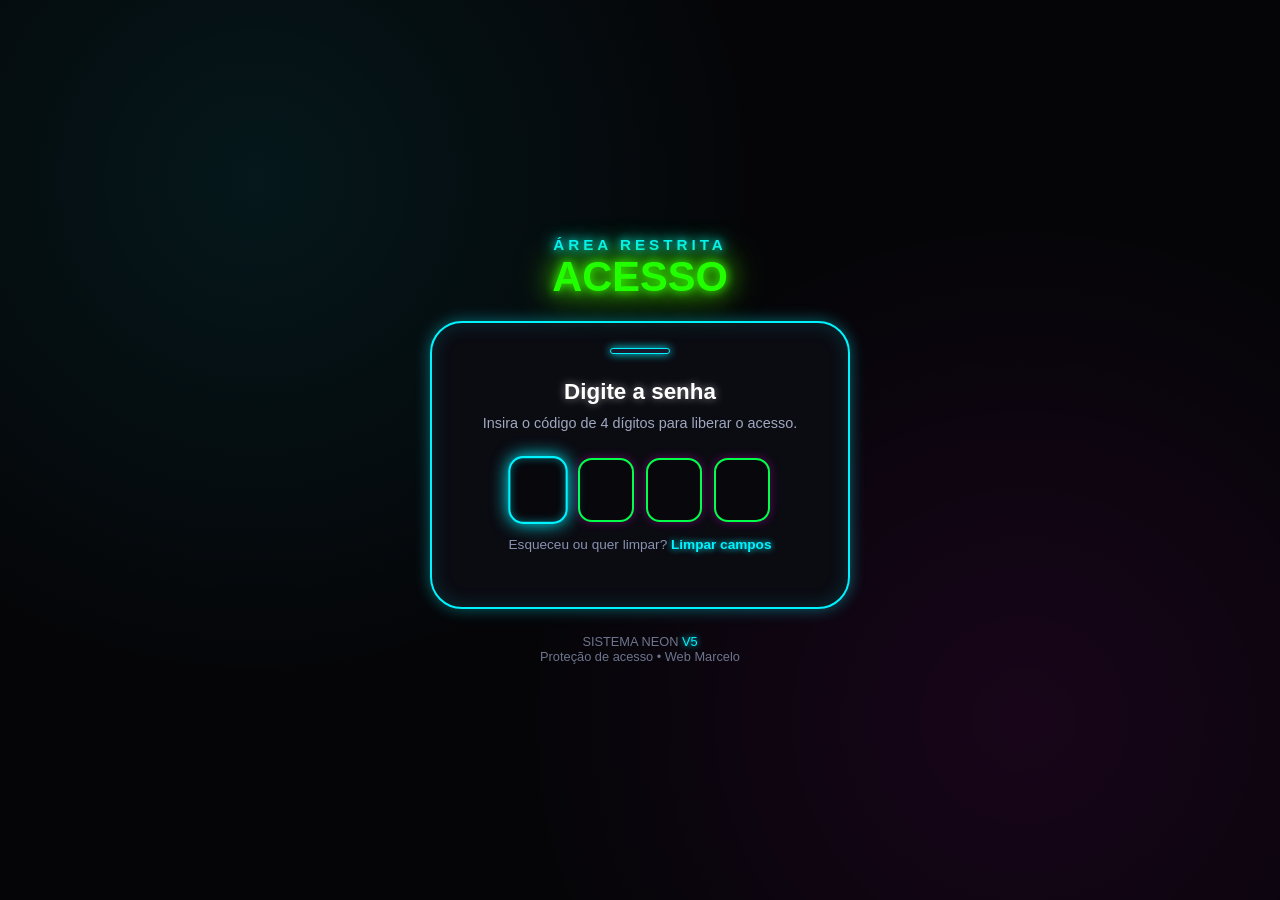
==== index.html @ b5bb70a3 "aaaa" ====
<!DOCTYPE html>
<html lang="pt-BR">
<head>
    <meta charset="UTF-8">
    <meta name="viewport" content="width=device-width, initial-scale=1.0">
    <title>Acesso Restrito - Web Marcelo</title>
    <link rel="stylesheet" href="style.css">
</head>
<body>

    <main class="container">

        <header class="header">
            <h3 class="neon-text-cyan">ÁREA RESTRITA</h3>
            <h1 class="neon-text-pink">ACESSO</h1>
        </header>

        <section class="phone-card" id="phoneCard">

            <div class="speaker"></div>

            <div class="content">

                <div class="verification">
                    <h2>Digite a senha</h2>
                    <p>
                        Insira o código de 4 dígitos para liberar o acesso.
                    </p>
                </div>

                <div class="otp-container">
                    <input type="password" inputmode="numeric" maxlength="1" class="otp-input" autofocus>
                    <input type="password" inputmode="numeric" maxlength="1" class="otp-input">
                    <input type="password" inputmode="numeric" maxlength="1" class="otp-input">
                    <input type="password" inputmode="numeric" maxlength="1" class="otp-input">
                </div>

                <p id="errorMsg" class="error-msg">Senha incorreta! Tente novamente.</p>

                <div class="resend">
                    Esqueceu ou quer limpar?
                    <a href="#" id="clearBtn">Limpar campos</a>
                </div>

                <div class="success" id="successBox">
                    <div class="check">✓</div>
                    <h2>Acesso Liberado!</h2>
                    <p>Senha 0303 confirmada com sucesso.</p>
                    <a href="pesquisas.html" class="neon-btn">Entrar nas Pesquisas →</a>
                </div>

            </div>

        </section>

        <footer>
            <p>SISTEMA NEON <span class="neon-text-cyan">V5</span></p>
            <p>Proteção de acesso • Web Marcelo</p>
        </footer>

    </main>

    <script>
        const inputs = document.querySelectorAll('.otp-input');
        const successBox = document.getElementById('successBox');
        const errorMsg = document.getElementById('errorMsg');
        const phoneCard = document.getElementById('phoneCard');
        const clearBtn = document.getElementById('clearBtn');
        const SENHA_CORRETA = "0303";

        inputs.forEach((input, index) => {
            input.addEventListener('input', (e) => {
                // Permite apenas números
                e.target.value = e.target.value.replace(/[^0-9]/g, '');
                errorMsg.style.display = 'none';

                if (e.target.value && index < inputs.length - 1) {
                    inputs[index + 1].focus();
                }
                verificarSenha();
            });

            input.addEventListener('keydown', (e) => {
                if (e.key === 'Backspace' && !e.target.value && index > 0) {
                    inputs[index - 1].focus();
                }
            });
        });

        function verificarSenha() {
            const codigoDigitado = Array.from(inputs).map(i => i.value).join('');

            if (codigoDigitado.length === 4) {
                if (codigoDigitado === SENHA_CORRETA) {
                    phoneCard.classList.add('unlocked');
                    successBox.classList.add('active');
                    inputs.forEach(i => i.disabled = true);
                } else {
                    errorMsg.style.display = 'block';
                    phoneCard.classList.add('shake');
                    setTimeout(() => {
                        phoneCard.classList.remove('shake');
                        limparCampos();
                    }, 600);
                }
            }
        }

        function limparCampos() {
            inputs.forEach(i => {
                i.value = '';
                i.disabled = false;
            });
            successBox.classList.remove('active');
            phoneCard.classList.remove('unlocked');
            inputs[0].focus();
        }

        clearBtn.addEventListener('click', (e) => {
            e.preventDefault();
            errorMsg.style.display = 'none';
            limparCampos();
        });
    </script>

</body>
</html>
---- style.css ----
* {
    margin: 0;
    padding: 0;
    box-sizing: border-box;
    font-family: 'Segoe UI', Roboto, Helvetica, Arial, sans-serif;
}

body {
    background-color: #050508;
    background-image: 
        radial-gradient(circle at 20% 20%, rgba(0, 243, 255, 0.08) 0%, transparent 40%),
        radial-gradient(circle at 80% 80%, rgba(255, 0, 234, 0.08) 0%, transparent 40%);
    color: #ffffff;
    min-height: 100vh;
    display: flex;
    justify-content: center;
    align-items: center;
    padding: 20px;
}

.container {
    width: 100%;
    max-width: 420px;
    text-align: center;
}

/* Textos Neon */
.header h3 {
    font-size: 0.95rem;
    letter-spacing: 4px;
    color: #00f3ff;
    text-shadow: 0 0 8px #00f3ff, 0 0 18px #00f3ff;
}

.header h1 {
    font-size: 2.6rem;
    margin-bottom: 20px;
    color: #22ff00;
    text-shadow: 0 0 10px #33ff00, 0 0 25px #37ff00, 0 0 40px #73ff01;
}

/* Card Estilo Celular Neon */
.phone-card {
    background: #0b0b12;
    border: 2px solid #00f3ff;
    border-radius: 32px;
    padding: 25px 22px 35px;
    box-shadow: 
        0 0 15px rgba(0, 243, 255, 0.4),
        inset 0 0 20px rgba(0, 243, 255, 0.15);
    transition: all 0.4s ease;
}

.phone-card.unlocked {
    border-color: #39ff14;
    box-shadow: 
        0 0 25px rgba(57, 255, 20, 0.6),
        inset 0 0 25px rgba(57, 255, 20, 0.2);
}

.speaker {
    width: 60px;
    height: 6px;
    background: #1a1a2e;
    border: 1px solid #00f3ff;
    border-radius: 10px;
    margin: 0 auto 25px;
    box-shadow: 0 0 8px #00f3ff;
}

.verification h2 {
    font-size: 1.4rem;
    margin-bottom: 8px;
    color: #fff;
    text-shadow: 0 0 8px rgba(255, 255, 255, 0.5);
}

.verification p {
    font-size: 0.9rem;
    color: #a0a8c0;
    line-height: 1.4;
}

/* Campos de Senha OTP */
.otp-container {
    display: flex;
    justify-content: center;
    gap: 12px;
    margin: 25px 0 15px;
}

.otp-input {
    width: 56px;
    height: 64px;
    background: #07070c;
    border: 2px solid #00ff48;
    border-radius: 14px;
    color: #00f3ff;
    font-size: 1.8rem;
    font-weight: bold;
    text-align: center;
    outline: none;
    box-shadow: 0 0 10px rgba(255, 0, 234, 0.35);
    transition: 0.25s;
}

.otp-input:focus {
    border-color: #00f3ff;
    box-shadow: 0 0 16px #00f3ff, inset 0 0 8px rgba(0, 243, 255, 0.4);
    transform: scale(1.06);
}

.error-msg {
    display: none;
    color: #ff2a55;
    font-size: 0.85rem;
    margin-bottom: 10px;
    text-shadow: 0 0 8px #ff2a55;
}

.resend {
    font-size: 0.85rem;
    color: #8892b0;
    margin-bottom: 20px;
}

.resend a {
    color: #00f3ff;
    text-decoration: none;
    font-weight: bold;
    text-shadow: 0 0 6px #00f3ff;
}

/* Caixa de Sucesso */
.success {
    display: none;
    margin-top: 20px;
    padding: 20px 15px;
    border-radius: 20px;
    background: rgba(57, 255, 20, 0.06);
    border: 1px solid #39ff14;
    box-shadow: 0 0 15px rgba(57, 255, 20, 0.3);
    animation: fadeIn 0.4s ease forwards;
}

.success.active {
    display: block;
}

.check {
    width: 46px;
    height: 46px;
    line-height: 46px;
    margin: 0 auto 10px;
    border-radius: 50%;
    background: #39ff14;
    color: #050508;
    font-size: 1.5rem;
    font-weight: bold;
    box-shadow: 0 0 18px #39ff14;
}

.success h2 {
    color: #39ff14;
    font-size: 1.25rem;
    text-shadow: 0 0 10px #39ff14;
}

.success p {
    font-size: 0.85rem;
    color: #d0ffd0;
    margin: 6px 0 16px;
}

/* Botão Neon */
.neon-btn {
    display: inline-block;
    padding: 12px 24px;
    background: transparent;
    color: #00f3ff;
    border: 2px solid #00f3ff;
    border-radius: 12px;
    text-decoration: none;
    font-weight: bold;
    letter-spacing: 1px;
    box-shadow: 0 0 12px #00f3ff, inset 0 0 8px rgba(0, 243, 255, 0.3);
    transition: 0.3s;
    cursor: pointer;
}

.neon-btn:hover {
    background: #00f3ff;
    color: #050508;
    box-shadow: 0 0 25px #00f3ff;
}

footer {
    margin-top: 25px;
    font-size: 0.8rem;
    color: #6c758d;
}

footer span {
    color: #00f3ff;
    text-shadow: 0 0 6px #00f3ff;
}

@keyframes fadeIn {
    from { opacity: 0; transform: translateY(10px); }
    to { opacity: 1; transform: translateY(0); }
}

.shake {
    animation: shake 0.4s ease;
}

@keyframes shake {
    0%, 100% { transform: translateX(0); }
    25% { transform: translateX(-8px); }
    50% { transform: translateX(8px); }
    75% { transform: translateX(-6px); }
}
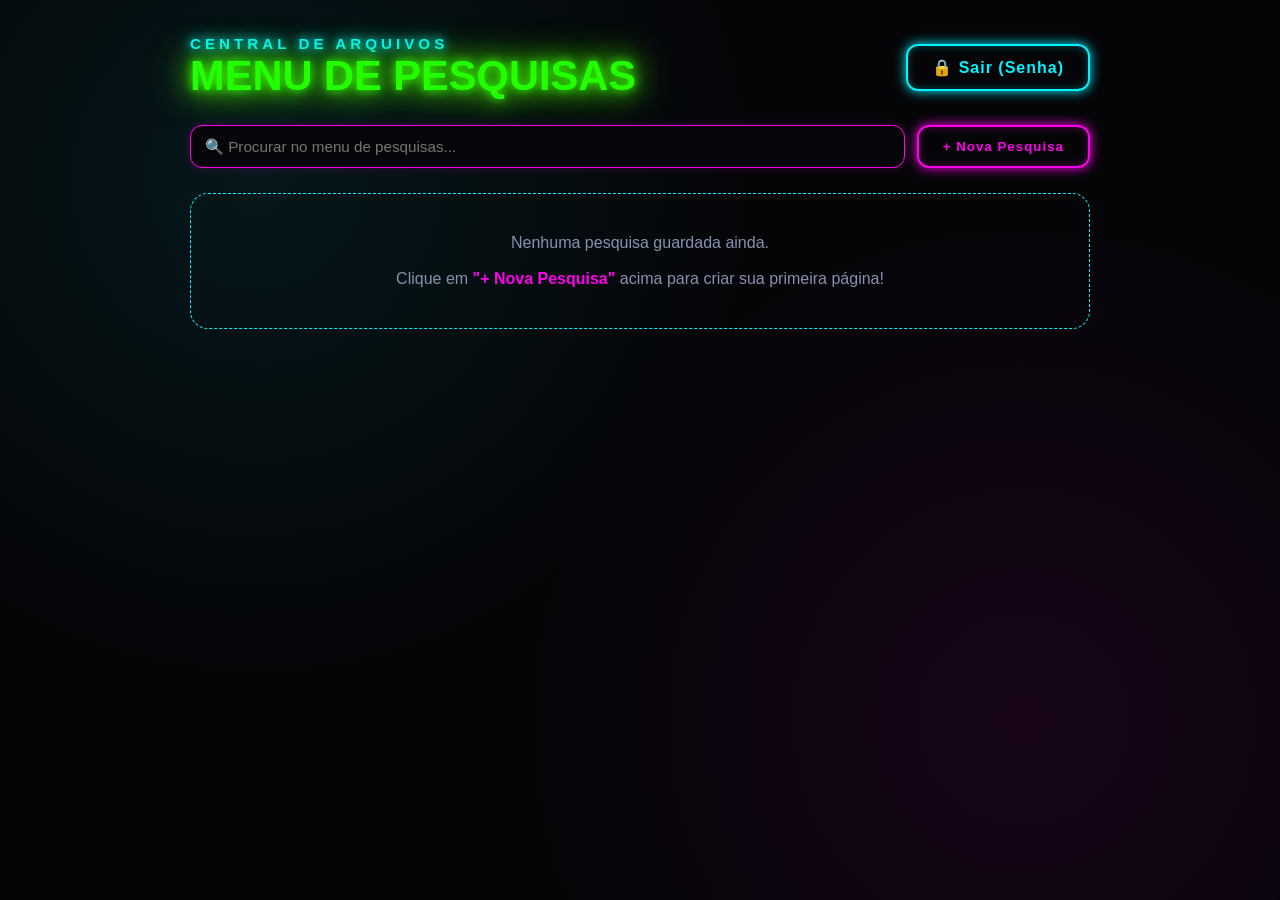
==== commit ebc750b3: "Update index.html" ====
--- a/index.html
+++ b/index.html
@@ -3,124 +3,523 @@
 <head>
     <meta charset="UTF-8">
     <meta name="viewport" content="width=device-width, initial-scale=1.0">
-    <title>Acesso Restrito - Web Marcelo</title>
+    <title>Menu de Pesquisas - Neon Hub</title>
     <link rel="stylesheet" href="style.css">
+    <style>
+        body {
+            align-items: flex-start;
+            padding-top: 35px;
+        }
+
+        .research-container {
+            width: 100%;
+            max-width: 900px;
+        }
+
+        .top-bar {
+            display: flex;
+            justify-content: space-between;
+            align-items: center;
+            flex-wrap: wrap;
+            gap: 15px;
+            margin-bottom: 25px;
+        }
+
+        /* Caixa de Nova Pesquisa (Retrátil) */
+        .research-card {
+            background: #0b0b12;
+            border: 2px solid #00f3ff;
+            border-radius: 24px;
+            padding: 25px;
+            box-shadow: 0 0 20px rgba(0, 243, 255, 0.25);
+            text-align: left;
+            margin-bottom: 25px;
+            animation: fadeIn 0.35s ease;
+        }
+
+        .form-group {
+            margin-bottom: 15px;
+        }
+
+        .form-group label {
+            display: block;
+            font-size: 0.85rem;
+            color: #00f3ff;
+            margin-bottom: 6px;
+            text-shadow: 0 0 6px rgba(0, 243, 255, 0.5);
+        }
+
+        .neon-input, .neon-textarea {
+            width: 100%;
+            background: #06060a;
+            border: 1px solid #ff00ea;
+            border-radius: 12px;
+            padding: 12px 14px;
+            color: #fff;
+            font-size: 0.95rem;
+            outline: none;
+            box-shadow: 0 0 8px rgba(255, 0, 234, 0.2);
+            transition: 0.3s;
+        }
+
+        .neon-input:focus, .neon-textarea:focus {
+            border-color: #00f3ff;
+            box-shadow: 0 0 14px rgba(0, 243, 255, 0.5);
+        }
+
+        .neon-textarea {
+            min-height: 120px;
+            resize: vertical;
+            line-height: 1.5;
+        }
+
+        /* Barra de Ações do Menu */
+        .menu-controls {
+            display: flex;
+            gap: 12px;
+            margin-bottom: 25px;
+            flex-wrap: wrap;
+        }
+
+        .menu-controls .neon-input {
+            flex: 1;
+            min-width: 220px;
+        }
+
+        .btn-pink {
+            border-color: #ff00ea;
+            color: #ff00ea;
+            box-shadow: 0 0 12px #ff00ea, inset 0 0 8px rgba(255, 0, 234, 0.3);
+        }
+
+        .btn-pink:hover {
+            background: #ff00ea;
+            color: #050508;
+            box-shadow: 0 0 25px #ff00ea;
+        }
+
+        .btn-green {
+            border-color: #39ff14;
+            color: #39ff14;
+            box-shadow: 0 0 12px #39ff14, inset 0 0 8px rgba(57, 255, 20, 0.3);
+        }
+
+        .btn-green:hover {
+            background: #39ff14;
+            color: #050508;
+            box-shadow: 0 0 25px #39ff14;
+        }
+
+        /* Grade do Menu Principal */
+        .menu-grid {
+            display: grid;
+            grid-template-columns: repeat(auto-fill, minmax(260px, 1fr));
+            gap: 18px;
+            text-align: left;
+        }
+
+        .menu-item-card {
+            background: #090910;
+            border: 2px solid #ff00ea;
+            border-radius: 18px;
+            padding: 20px;
+            box-shadow: 0 0 14px rgba(255, 0, 234, 0.25);
+            transition: transform 0.25s, box-shadow 0.25s, border-color 0.25s;
+            display: flex;
+            flex-direction: column;
+            justify-content: space-between;
+            cursor: pointer;
+        }
+
+        .menu-item-card:hover {
+            transform: translateY(-4px);
+            border-color: #00f3ff;
+            box-shadow: 0 0 22px rgba(0, 243, 255, 0.5);
+        }
+
+        .menu-item-card .tag {
+            display: inline-block;
+            font-size: 0.72rem;
+            letter-spacing: 1.5px;
+            text-transform: uppercase;
+            color: #00f3ff;
+            margin-bottom: 8px;
+            text-shadow: 0 0 6px #00f3ff;
+        }
+
+        .menu-item-card h3 {
+            color: #ffffff;
+            font-size: 1.2rem;
+            margin-bottom: 10px;
+            text-shadow: 0 0 8px rgba(255, 255, 255, 0.3);
+        }
+
+        .menu-item-card .preview {
+            color: #9aa4bf;
+            font-size: 0.85rem;
+            display: -webkit-box;
+            -webkit-line-clamp: 2;
+            -webkit-box-orient: vertical;
+            overflow: hidden;
+            margin-bottom: 16px;
+        }
+
+        .menu-item-footer {
+            display: flex;
+            justify-content: space-between;
+            align-items: center;
+            border-top: 1px solid rgba(255, 255, 255, 0.08);
+            padding-top: 12px;
+            font-size: 0.8rem;
+            color: #39ff14;
+            font-weight: bold;
+            text-shadow: 0 0 6px rgba(57, 255, 20, 0.5);
+        }
+
+        /* Tela de Visualização Individual (Página Aberta) */
+        .detail-page {
+            display: none;
+            background: #090910;
+            border: 2px solid #39ff14;
+            border-radius: 24px;
+            padding: 30px;
+            box-shadow: 0 0 25px rgba(57, 255, 20, 0.3);
+            text-align: left;
+            animation: fadeIn 0.35s ease;
+        }
+
+        .detail-header {
+            display: flex;
+            justify-content: space-between;
+            align-items: center;
+            flex-wrap: wrap;
+            gap: 12px;
+            border-bottom: 1px solid rgba(57, 255, 20, 0.3);
+            padding-bottom: 18px;
+            margin-bottom: 22px;
+        }
+
+        .detail-category {
+            color: #ff00ea;
+            font-size: 0.85rem;
+            letter-spacing: 2px;
+            text-transform: uppercase;
+            text-shadow: 0 0 8px #ff00ea;
+            margin-bottom: 6px;
+        }
+
+        .detail-title {
+            color: #39ff14;
+            font-size: 1.9rem;
+            text-shadow: 0 0 12px rgba(57, 255, 20, 0.6);
+            margin-bottom: 8px;
+        }
+
+        .detail-meta {
+            color: #7d87a2;
+            font-size: 0.82rem;
+            margin-bottom: 22px;
+        }
+
+        .detail-body {
+            background: #050508;
+            border: 1px solid rgba(0, 243, 255, 0.3);
+            border-radius: 16px;
+            padding: 22px;
+            color: #e6ecff;
+            font-size: 1rem;
+            line-height: 1.7;
+            white-space: pre-wrap;
+            margin-bottom: 22px;
+        }
+
+        .detail-link-box {
+            margin-bottom: 24px;
+            padding: 14px;
+            border-radius: 12px;
+            background: rgba(0, 243, 255, 0.06);
+            border: 1px solid #00f3ff;
+        }
+
+        .detail-link-box a {
+            color: #00f3ff;
+            text-decoration: none;
+            font-weight: bold;
+            word-break: break-all;
+            text-shadow: 0 0 8px #00f3ff;
+        }
+
+        .detail-actions {
+            display: flex;
+            gap: 12px;
+            flex-wrap: wrap;
+        }
+
+        .btn-danger {
+            border-color: #ff2a55;
+            color: #ff2a55;
+            box-shadow: 0 0 10px rgba(255, 42, 85, 0.4);
+        }
+
+        .btn-danger:hover {
+            background: #ff2a55;
+            color: #fff;
+            box-shadow: 0 0 22px #ff2a55;
+        }
+
+        .hidden {
+            display: none !important;
+        }
+    </style>
 </head>
 <body>
 
-    <main class="container">
-
-        <header class="header">
-            <h3 class="neon-text-cyan">ÁREA RESTRITA</h3>
-            <h1 class="neon-text-pink">ACESSO</h1>
-        </header>
-
-        <section class="phone-card" id="phoneCard">
-
-            <div class="speaker"></div>
-
-            <div class="content">
-
-                <div class="verification">
-                    <h2>Digite a senha</h2>
-                    <p>
-                        Insira o código de 4 dígitos para liberar o acesso.
-                    </p>
+    <main class="container research-container">
+
+        <!-- TELA 1: MENU PRINCIPAL -->
+        <div id="menuView">
+            <div class="top-bar">
+                <header class="header" style="text-align: left;">
+                    <h3>CENTRAL DE ARQUIVOS</h3>
+                    <h1 style="margin-bottom: 0;">MENU DE PESQUISAS</h1>
+                </header>
+                <a href="index.html" class="neon-btn">🔒 Sair (Senha)</a>
+            </div>
+
+            <!-- Barra de Busca e Botão Nova Pesquisa -->
+            <div class="menu-controls">
+                <input type="text" id="filtro" class="neon-input" placeholder="🔍 Procurar no menu de pesquisas...">
+                <button type="button" id="toggleFormBtn" class="neon-btn btn-pink">+ Nova Pesquisa</button>
+            </div>
+
+            <!-- Formulário para Guardar Nova Pesquisa -->
+            <section class="research-card hidden" id="formSection">
+                <h2 style="color: #00f3ff; margin-bottom: 16px; text-shadow: 0 0 8px #00f3ff;">Guardar Nova Página de Pesquisa</h2>
+                <form id="researchForm">
+                    <input type="hidden" id="editId">
+                    <div class="form-group">
+                        <label for="categoria">Categoria / Pasta</label>
+                        <input type="text" id="categoria" class="neon-input" placeholder="Ex: Programação, Jogos, Receitas, Eletrônica..." value="Geral">
+                    </div>
+
+                    <div class="form-group">
+                        <label for="titulo">Título da Página</label>
+                        <input type="text" id="titulo" class="neon-input" placeholder="Ex: Guia de comandos Linux, Projeto Rádio..." required>
+                    </div>
+
+                    <div class="form-group">
+                        <label for="link">Link / Referência (opcional)</label>
+                        <input type="url" id="link" class="neon-input" placeholder="https://...">
+                    </div>
+
+                    <div class="form-group">
+                        <label for="conteudo">Conteúdo Completo da Pesquisa</label>
+                        <textarea id="conteudo" class="neon-textarea" placeholder="Escreva todo o texto, anotações ou códigos que aparecerão quando você abrir esta página..." required></textarea>
+                    </div>
+
+                    <div style="display: flex; gap: 10px; flex-wrap: wrap;">
+                        <button type="submit" class="neon-btn btn-green">💾 Salvar no Menu</button>
+                        <button type="button" id="cancelFormBtn" class="neon-btn btn-danger">Cancelar</button>
+                    </div>
+                </form>
+            </section>
+
+            <!-- Grade de Cards do Menu -->
+            <section class="menu-grid" id="menuGrid"></section>
+        </div>
+
+        <!-- TELA 2: PÁGINA INDIVIDUAL ABERTA -->
+        <section id="detailView" class="detail-page">
+            <div class="detail-header">
+                <button type="button" id="backToMenuBtn" class="neon-btn">← Voltar ao Menu</button>
+                <div class="detail-actions">
+                    <button type="button" id="editCurrentBtn" class="neon-btn btn-pink">✏️ Editar</button>
+                    <button type="button" id="deleteCurrentBtn" class="neon-btn btn-danger">🗑️ Excluir</button>
                 </div>
-
-                <div class="otp-container">
-                    <input type="password" inputmode="numeric" maxlength="1" class="otp-input" autofocus>
-                    <input type="password" inputmode="numeric" maxlength="1" class="otp-input">
-                    <input type="password" inputmode="numeric" maxlength="1" class="otp-input">
-                    <input type="password" inputmode="numeric" maxlength="1" class="otp-input">
-                </div>
-
-                <p id="errorMsg" class="error-msg">Senha incorreta! Tente novamente.</p>
-
-                <div class="resend">
-                    Esqueceu ou quer limpar?
-                    <a href="#" id="clearBtn">Limpar campos</a>
-                </div>
-
-                <div class="success" id="successBox">
-                    <div class="check">✓</div>
-                    <h2>Acesso Liberado!</h2>
-                    <p>Senha 0303 confirmada com sucesso.</p>
-                    <a href="pesquisas.html" class="neon-btn">Entrar nas Pesquisas →</a>
-                </div>
-
             </div>
 
+            <div class="detail-category" id="detailCategory">CATEGORIA</div>
+            <h2 class="detail-title" id="detailTitle">Título da Pesquisa</h2>
+            <div class="detail-meta" id="detailDate">Salvo em: --/--/----</div>
+
+            <div class="detail-link-box hidden" id="detailLinkBox">
+                <span style="color: #a0a8c0; font-size: 0.85rem; display: block; margin-bottom: 4px;">Link relacionado:</span>
+                <a href="#" target="_blank" id="detailLink"></a>
+            </div>
+
+            <div class="detail-body" id="detailContent"></div>
         </section>
 
-        <footer>
-            <p>SISTEMA NEON <span class="neon-text-cyan">V5</span></p>
-            <p>Proteção de acesso • Web Marcelo</p>
-        </footer>
-
     </main>
 
     <script>
-        const inputs = document.querySelectorAll('.otp-input');
-        const successBox = document.getElementById('successBox');
-        const errorMsg = document.getElementById('errorMsg');
-        const phoneCard = document.getElementById('phoneCard');
-        const clearBtn = document.getElementById('clearBtn');
-        const SENHA_CORRETA = "0303";
-
-        inputs.forEach((input, index) => {
-            input.addEventListener('input', (e) => {
-                // Permite apenas números
-                e.target.value = e.target.value.replace(/[^0-9]/g, '');
-                errorMsg.style.display = 'none';
-
-                if (e.target.value && index < inputs.length - 1) {
-                    inputs[index + 1].focus();
+        const menuView = document.getElementById('menuView');
+        const detailView = document.getElementById('detailView');
+        const menuGrid = document.getElementById('menuGrid');
+        const formSection = document.getElementById('formSection');
+        const toggleFormBtn = document.getElementById('toggleFormBtn');
+        const cancelFormBtn = document.getElementById('cancelFormBtn');
+        const researchForm = document.getElementById('researchForm');
+        const filtro = document.getElementById('filtro');
+
+        let pesquisas = JSON.parse(localStorage.getItem('minhas_pesquisas_neon')) || [];
+        let pesquisaAtualId = null;
+
+        function salvarNoNavegador() {
+            localStorage.setItem('minhas_pesquisas_neon', JSON.stringify(pesquisas));
+        }
+
+        // Mostrar/Esconder formulário
+        toggleFormBtn.addEventListener('click', () => {
+            document.getElementById('editId').value = '';
+            researchForm.reset();
+            document.getElementById('categoria').value = 'Geral';
+            formSection.classList.toggle('hidden');
+        });
+
+        cancelFormBtn.addEventListener('click', () => {
+            formSection.classList.add('hidden');
+            researchForm.reset();
+        });
+
+        // Renderizar o Menu Principal
+        function renderizarMenu(termo = '') {
+            menuGrid.innerHTML = '';
+            const filtradas = pesquisas.filter(p =>
+                p.titulo.toLowerCase().includes(termo.toLowerCase()) ||
+                (p.categoria && p.categoria.toLowerCase().includes(termo.toLowerCase())) ||
+                p.conteudo.toLowerCase().includes(termo.toLowerCase())
+            );
+
+            if (filtradas.length === 0) {
+                menuGrid.innerHTML = `
+                    <div style="grid-column: 1 / -1; text-align: center; padding: 40px 20px; border: 1px dashed #00f3ff; border-radius: 18px; color: #8892b0;">
+                        Nenhuma pesquisa guardada ainda.<br><br>
+                        Clique em <strong style="color: #ff00ea;">"+ Nova Pesquisa"</strong> acima para criar sua primeira página!
+                    </div>
+                `;
+                return;
+            }
+
+            filtradas.forEach(item => {
+                const card = document.createElement('div');
+                card.className = 'menu-item-card';
+                card.onclick = () => abrirPaginaPesquisa(item.id);
+                card.innerHTML = `
+                    <div>
+                        <span class="tag">📁 ${item.categoria || 'Geral'}</span>
+                        <h3>${item.titulo}</h3>
+                        <p class="preview">${item.conteudo}</p>
+                    </div>
+                    <div class="menu-item-footer">
+                        <span>${item.data.split(' ')[0]}</span>
+                        <span>Abrir Página →</span>
+                    </div>
+                `;
+                menuGrid.appendChild(card);
+            });
+        }
+
+        // Abrir a página diferente com o conteúdo da pesquisa
+        function abrirPaginaPesquisa(id) {
+            const item = pesquisas.find(p => p.id === id);
+            if (!item) return;
+
+            pesquisaAtualId = id;
+            document.getElementById('detailCategory').textContent = '📁 ' + (item.categoria || 'Geral');
+            document.getElementById('detailTitle').textContent = item.titulo;
+            document.getElementById('detailDate').textContent = 'Guardado em: ' + item.data;
+            document.getElementById('detailContent').textContent = item.conteudo;
+
+            const linkBox = document.getElementById('detailLinkBox');
+            const linkEl = document.getElementById('detailLink');
+            if (item.link) {
+                linkEl.href = item.link;
+                linkEl.textContent = item.link;
+                linkBox.classList.remove('hidden');
+            } else {
+                linkBox.classList.add('hidden');
+            }
+
+            // Troca de tela (Menu -> Página da Pesquisa)
+            menuView.classList.add('hidden');
+            detailView.style.display = 'block';
+            window.scrollTo({ top: 0, behavior: 'smooth' });
+        }
+
+        // Voltar para o Menu Principal
+        document.getElementById('backToMenuBtn').addEventListener('click', () => {
+            pesquisaAtualId = null;
+            detailView.style.display = 'none';
+            menuView.classList.remove('hidden');
+            renderizarMenu(filtro.value);
+        });
+
+        // Salvar ou Editar Pesquisa
+        researchForm.addEventListener('submit', (e) => {
+            e.preventDefault();
+            const editId = document.getElementById('editId').value;
+            const categoria = document.getElementById('categoria').value.trim() || 'Geral';
+            const titulo = document.getElementById('titulo').value.trim();
+            const link = document.getElementById('link').value.trim();
+            const conteudo = document.getElementById('conteudo').value.trim();
+            const dataAgora = new Date().toLocaleDateString('pt-BR') + ' às ' + new Date().toLocaleTimeString('pt-BR', { hour: '2-digit', minute: '2-digit' });
+
+            if (editId) {
+                const index = pesquisas.findIndex(p => p.id === Number(editId));
+                if (index !== -1) {
+                    pesquisas[index] = { ...pesquisas[index], categoria, titulo, link, conteudo, data: dataAgora + ' (editado)' };
                 }
-                verificarSenha();
-            });
-
-            input.addEventListener('keydown', (e) => {
-                if (e.key === 'Backspace' && !e.target.value && index > 0) {
-                    inputs[index - 1].focus();
-                }
-            });
-        });
-
-        function verificarSenha() {
-            const codigoDigitado = Array.from(inputs).map(i => i.value).join('');
-
-            if (codigoDigitado.length === 4) {
-                if (codigoDigitado === SENHA_CORRETA) {
-                    phoneCard.classList.add('unlocked');
-                    successBox.classList.add('active');
-                    inputs.forEach(i => i.disabled = true);
-                } else {
-                    errorMsg.style.display = 'block';
-                    phoneCard.classList.add('shake');
-                    setTimeout(() => {
-                        phoneCard.classList.remove('shake');
-                        limparCampos();
-                    }, 600);
-                }
+            } else {
+                pesquisas.unshift({
+                    id: Date.now(),
+                    categoria,
+                    titulo,
+                    link,
+                    conteudo,
+                    data: dataAgora
+                });
             }
-        }
-
-        function limparCampos() {
-            inputs.forEach(i => {
-                i.value = '';
-                i.disabled = false;
-            });
-            successBox.classList.remove('active');
-            phoneCard.classList.remove('unlocked');
-            inputs[0].focus();
-        }
-
-        clearBtn.addEventListener('click', (e) => {
-            e.preventDefault();
-            errorMsg.style.display = 'none';
-            limparCampos();
-        });
+
+            salvarNoNavegador();
+            researchForm.reset();
+            formSection.classList.add('hidden');
+            renderizarMenu(filtro.value);
+        });
+
+        // Botão Editar dentro da página aberta
+        document.getElementById('editCurrentBtn').addEventListener('click', () => {
+            const item = pesquisas.find(p => p.id === pesquisaAtualId);
+            if (!item) return;
+
+            detailView.style.display = 'none';
+            menuView.classList.remove('hidden');
+            formSection.classList.remove('hidden');
+
+            document.getElementById('editId').value = item.id;
+            document.getElementById('categoria').value = item.categoria || 'Geral';
+            document.getElementById('titulo').value = item.titulo;
+            document.getElementById('link').value = item.link || '';
+            document.getElementById('conteudo').value = item.conteudo;
+            window.scrollTo({ top: 0, behavior: 'smooth' });
+        });
+
+        // Botão Excluir dentro da página aberta
+        document.getElementById('deleteCurrentBtn').addEventListener('click', () => {
+            if (confirm('Tem certeza que deseja apagar esta página de pesquisa?')) {
+                pesquisas = pesquisas.filter(p => p.id !== pesquisaAtualId);
+                salvarNoNavegador();
+                detailView.style.display = 'none';
+                menuView.classList.remove('hidden');
+                renderizarMenu(filtro.value);
+            }
+        });
+
+        filtro.addEventListener('input', (e) => {
+            renderizarMenu(e.target.value);
+        });
+
+        renderizarMenu();
     </script>
 
 </body>
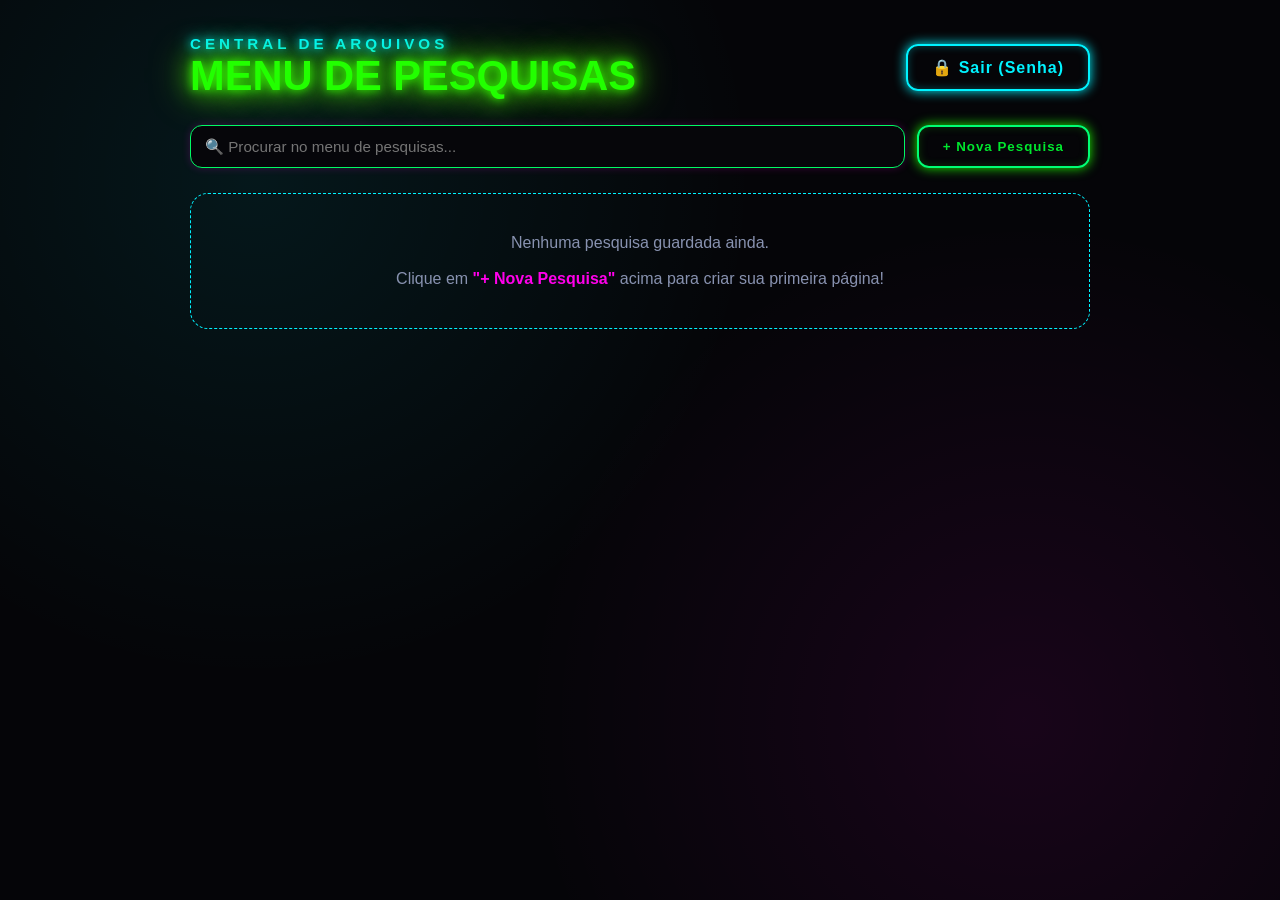
==== commit 3f9cd0a2: "Update index.html" ====
--- a/index.html
+++ b/index.html
@@ -52,7 +52,7 @@
         .neon-input, .neon-textarea {
             width: 100%;
             background: #06060a;
-            border: 1px solid #ff00ea;
+            border: 1px solid #00fa64;
             border-radius: 12px;
             padding: 12px 14px;
             color: #fff;
@@ -87,15 +87,15 @@
         }
 
         .btn-pink {
-            border-color: #ff00ea;
-            color: #ff00ea;
-            box-shadow: 0 0 12px #ff00ea, inset 0 0 8px rgba(255, 0, 234, 0.3);
+            border-color: #00ff73;
+            color: #00e72e;
+            box-shadow: 0 0 12px #1ced00, inset 0 0 8px rgba(27, 167, 2, 0.3);
         }
 
         .btn-pink:hover {
-            background: #ff00ea;
+            background: #09ff00;
             color: #050508;
-            box-shadow: 0 0 25px #ff00ea;
+            box-shadow: 0 0 25px #08e400;
         }
 
         .btn-green {
@@ -120,10 +120,10 @@
 
         .menu-item-card {
             background: #090910;
-            border: 2px solid #ff00ea;
+            border: 2px solid #00ff2a;
             border-radius: 18px;
             padding: 20px;
-            box-shadow: 0 0 14px rgba(255, 0, 234, 0.25);
+            box-shadow: 0 0 14px rgba(5, 165, 23, 0.25);
             transition: transform 0.25s, box-shadow 0.25s, border-color 0.25s;
             display: flex;
             flex-direction: column;
@@ -200,11 +200,11 @@
         }
 
         .detail-category {
-            color: #ff00ea;
+            color: #01ff45;
             font-size: 0.85rem;
             letter-spacing: 2px;
             text-transform: uppercase;
-            text-shadow: 0 0 8px #ff00ea;
+            text-shadow: 0 0 8px #00ff44;
             margin-bottom: 6px;
         }
 
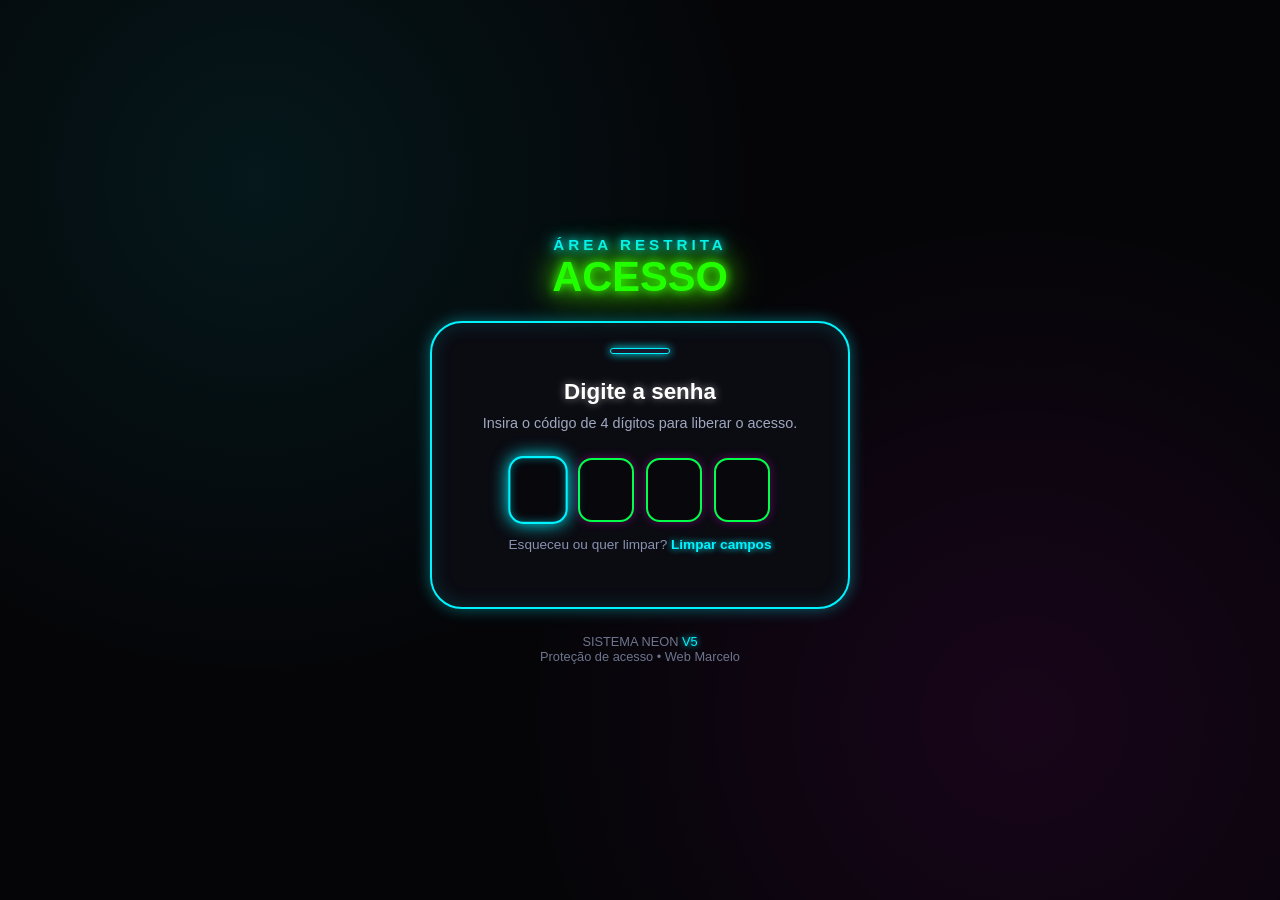
==== commit 0ac9ee7d: "AAA" ====
--- a/index.html
+++ b/index.html
@@ -3,523 +3,124 @@
 <head>
     <meta charset="UTF-8">
     <meta name="viewport" content="width=device-width, initial-scale=1.0">
-    <title>Menu de Pesquisas - Neon Hub</title>
+    <title>Acesso Restrito - Web Marcelo</title>
     <link rel="stylesheet" href="style.css">
-    <style>
-        body {
-            align-items: flex-start;
-            padding-top: 35px;
-        }
-
-        .research-container {
-            width: 100%;
-            max-width: 900px;
-        }
-
-        .top-bar {
-            display: flex;
-            justify-content: space-between;
-            align-items: center;
-            flex-wrap: wrap;
-            gap: 15px;
-            margin-bottom: 25px;
-        }
-
-        /* Caixa de Nova Pesquisa (Retrátil) */
-        .research-card {
-            background: #0b0b12;
-            border: 2px solid #00f3ff;
-            border-radius: 24px;
-            padding: 25px;
-            box-shadow: 0 0 20px rgba(0, 243, 255, 0.25);
-            text-align: left;
-            margin-bottom: 25px;
-            animation: fadeIn 0.35s ease;
-        }
-
-        .form-group {
-            margin-bottom: 15px;
-        }
-
-        .form-group label {
-            display: block;
-            font-size: 0.85rem;
-            color: #00f3ff;
-            margin-bottom: 6px;
-            text-shadow: 0 0 6px rgba(0, 243, 255, 0.5);
-        }
-
-        .neon-input, .neon-textarea {
-            width: 100%;
-            background: #06060a;
-            border: 1px solid #00fa64;
-            border-radius: 12px;
-            padding: 12px 14px;
-            color: #fff;
-            font-size: 0.95rem;
-            outline: none;
-            box-shadow: 0 0 8px rgba(255, 0, 234, 0.2);
-            transition: 0.3s;
-        }
-
-        .neon-input:focus, .neon-textarea:focus {
-            border-color: #00f3ff;
-            box-shadow: 0 0 14px rgba(0, 243, 255, 0.5);
-        }
-
-        .neon-textarea {
-            min-height: 120px;
-            resize: vertical;
-            line-height: 1.5;
-        }
-
-        /* Barra de Ações do Menu */
-        .menu-controls {
-            display: flex;
-            gap: 12px;
-            margin-bottom: 25px;
-            flex-wrap: wrap;
-        }
-
-        .menu-controls .neon-input {
-            flex: 1;
-            min-width: 220px;
-        }
-
-        .btn-pink {
-            border-color: #00ff73;
-            color: #00e72e;
-            box-shadow: 0 0 12px #1ced00, inset 0 0 8px rgba(27, 167, 2, 0.3);
-        }
-
-        .btn-pink:hover {
-            background: #09ff00;
-            color: #050508;
-            box-shadow: 0 0 25px #08e400;
-        }
-
-        .btn-green {
-            border-color: #39ff14;
-            color: #39ff14;
-            box-shadow: 0 0 12px #39ff14, inset 0 0 8px rgba(57, 255, 20, 0.3);
-        }
-
-        .btn-green:hover {
-            background: #39ff14;
-            color: #050508;
-            box-shadow: 0 0 25px #39ff14;
-        }
-
-        /* Grade do Menu Principal */
-        .menu-grid {
-            display: grid;
-            grid-template-columns: repeat(auto-fill, minmax(260px, 1fr));
-            gap: 18px;
-            text-align: left;
-        }
-
-        .menu-item-card {
-            background: #090910;
-            border: 2px solid #00ff2a;
-            border-radius: 18px;
-            padding: 20px;
-            box-shadow: 0 0 14px rgba(5, 165, 23, 0.25);
-            transition: transform 0.25s, box-shadow 0.25s, border-color 0.25s;
-            display: flex;
-            flex-direction: column;
-            justify-content: space-between;
-            cursor: pointer;
-        }
-
-        .menu-item-card:hover {
-            transform: translateY(-4px);
-            border-color: #00f3ff;
-            box-shadow: 0 0 22px rgba(0, 243, 255, 0.5);
-        }
-
-        .menu-item-card .tag {
-            display: inline-block;
-            font-size: 0.72rem;
-            letter-spacing: 1.5px;
-            text-transform: uppercase;
-            color: #00f3ff;
-            margin-bottom: 8px;
-            text-shadow: 0 0 6px #00f3ff;
-        }
-
-        .menu-item-card h3 {
-            color: #ffffff;
-            font-size: 1.2rem;
-            margin-bottom: 10px;
-            text-shadow: 0 0 8px rgba(255, 255, 255, 0.3);
-        }
-
-        .menu-item-card .preview {
-            color: #9aa4bf;
-            font-size: 0.85rem;
-            display: -webkit-box;
-            -webkit-line-clamp: 2;
-            -webkit-box-orient: vertical;
-            overflow: hidden;
-            margin-bottom: 16px;
-        }
-
-        .menu-item-footer {
-            display: flex;
-            justify-content: space-between;
-            align-items: center;
-            border-top: 1px solid rgba(255, 255, 255, 0.08);
-            padding-top: 12px;
-            font-size: 0.8rem;
-            color: #39ff14;
-            font-weight: bold;
-            text-shadow: 0 0 6px rgba(57, 255, 20, 0.5);
-        }
-
-        /* Tela de Visualização Individual (Página Aberta) */
-        .detail-page {
-            display: none;
-            background: #090910;
-            border: 2px solid #39ff14;
-            border-radius: 24px;
-            padding: 30px;
-            box-shadow: 0 0 25px rgba(57, 255, 20, 0.3);
-            text-align: left;
-            animation: fadeIn 0.35s ease;
-        }
-
-        .detail-header {
-            display: flex;
-            justify-content: space-between;
-            align-items: center;
-            flex-wrap: wrap;
-            gap: 12px;
-            border-bottom: 1px solid rgba(57, 255, 20, 0.3);
-            padding-bottom: 18px;
-            margin-bottom: 22px;
-        }
-
-        .detail-category {
-            color: #01ff45;
-            font-size: 0.85rem;
-            letter-spacing: 2px;
-            text-transform: uppercase;
-            text-shadow: 0 0 8px #00ff44;
-            margin-bottom: 6px;
-        }
-
-        .detail-title {
-            color: #39ff14;
-            font-size: 1.9rem;
-            text-shadow: 0 0 12px rgba(57, 255, 20, 0.6);
-            margin-bottom: 8px;
-        }
-
-        .detail-meta {
-            color: #7d87a2;
-            font-size: 0.82rem;
-            margin-bottom: 22px;
-        }
-
-        .detail-body {
-            background: #050508;
-            border: 1px solid rgba(0, 243, 255, 0.3);
-            border-radius: 16px;
-            padding: 22px;
-            color: #e6ecff;
-            font-size: 1rem;
-            line-height: 1.7;
-            white-space: pre-wrap;
-            margin-bottom: 22px;
-        }
-
-        .detail-link-box {
-            margin-bottom: 24px;
-            padding: 14px;
-            border-radius: 12px;
-            background: rgba(0, 243, 255, 0.06);
-            border: 1px solid #00f3ff;
-        }
-
-        .detail-link-box a {
-            color: #00f3ff;
-            text-decoration: none;
-            font-weight: bold;
-            word-break: break-all;
-            text-shadow: 0 0 8px #00f3ff;
-        }
-
-        .detail-actions {
-            display: flex;
-            gap: 12px;
-            flex-wrap: wrap;
-        }
-
-        .btn-danger {
-            border-color: #ff2a55;
-            color: #ff2a55;
-            box-shadow: 0 0 10px rgba(255, 42, 85, 0.4);
-        }
-
-        .btn-danger:hover {
-            background: #ff2a55;
-            color: #fff;
-            box-shadow: 0 0 22px #ff2a55;
-        }
-
-        .hidden {
-            display: none !important;
-        }
-    </style>
 </head>
 <body>
 
-    <main class="container research-container">
+    <main class="container">
 
-        <!-- TELA 1: MENU PRINCIPAL -->
-        <div id="menuView">
-            <div class="top-bar">
-                <header class="header" style="text-align: left;">
-                    <h3>CENTRAL DE ARQUIVOS</h3>
-                    <h1 style="margin-bottom: 0;">MENU DE PESQUISAS</h1>
-                </header>
-                <a href="index.html" class="neon-btn">🔒 Sair (Senha)</a>
+        <header class="header">
+            <h3 class="neon-text-cyan">ÁREA RESTRITA</h3>
+            <h1 class="neon-text-pink">ACESSO</h1>
+        </header>
+
+        <section class="phone-card" id="phoneCard">
+
+            <div class="speaker"></div>
+
+            <div class="content">
+
+                <div class="verification">
+                    <h2>Digite a senha</h2>
+                    <p>
+                        Insira o código de 4 dígitos para liberar o acesso.
+                    </p>
+                </div>
+
+                <div class="otp-container">
+                    <input type="password" inputmode="numeric" maxlength="1" class="otp-input" autofocus>
+                    <input type="password" inputmode="numeric" maxlength="1" class="otp-input">
+                    <input type="password" inputmode="numeric" maxlength="1" class="otp-input">
+                    <input type="password" inputmode="numeric" maxlength="1" class="otp-input">
+                </div>
+
+                <p id="errorMsg" class="error-msg">Senha incorreta! Tente novamente.</p>
+
+                <div class="resend">
+                    Esqueceu ou quer limpar?
+                    <a href="#" id="clearBtn">Limpar campos</a>
+                </div>
+
+                <div class="success" id="successBox">
+                    <div class="check">✓</div>
+                    <h2>Acesso Liberado!</h2>
+                    <p>Senha 0303 confirmada com sucesso.</p>
+                    <a href="pesquisas.html" class="neon-btn">Entrar nas Pesquisas →</a>
+                </div>
+
             </div>
 
-            <!-- Barra de Busca e Botão Nova Pesquisa -->
-            <div class="menu-controls">
-                <input type="text" id="filtro" class="neon-input" placeholder="🔍 Procurar no menu de pesquisas...">
-                <button type="button" id="toggleFormBtn" class="neon-btn btn-pink">+ Nova Pesquisa</button>
-            </div>
+        </section>
 
-            <!-- Formulário para Guardar Nova Pesquisa -->
-            <section class="research-card hidden" id="formSection">
-                <h2 style="color: #00f3ff; margin-bottom: 16px; text-shadow: 0 0 8px #00f3ff;">Guardar Nova Página de Pesquisa</h2>
-                <form id="researchForm">
-                    <input type="hidden" id="editId">
-                    <div class="form-group">
-                        <label for="categoria">Categoria / Pasta</label>
-                        <input type="text" id="categoria" class="neon-input" placeholder="Ex: Programação, Jogos, Receitas, Eletrônica..." value="Geral">
-                    </div>
-
-                    <div class="form-group">
-                        <label for="titulo">Título da Página</label>
-                        <input type="text" id="titulo" class="neon-input" placeholder="Ex: Guia de comandos Linux, Projeto Rádio..." required>
-                    </div>
-
-                    <div class="form-group">
-                        <label for="link">Link / Referência (opcional)</label>
-                        <input type="url" id="link" class="neon-input" placeholder="https://...">
-                    </div>
-
-                    <div class="form-group">
-                        <label for="conteudo">Conteúdo Completo da Pesquisa</label>
-                        <textarea id="conteudo" class="neon-textarea" placeholder="Escreva todo o texto, anotações ou códigos que aparecerão quando você abrir esta página..." required></textarea>
-                    </div>
-
-                    <div style="display: flex; gap: 10px; flex-wrap: wrap;">
-                        <button type="submit" class="neon-btn btn-green">💾 Salvar no Menu</button>
-                        <button type="button" id="cancelFormBtn" class="neon-btn btn-danger">Cancelar</button>
-                    </div>
-                </form>
-            </section>
-
-            <!-- Grade de Cards do Menu -->
-            <section class="menu-grid" id="menuGrid"></section>
-        </div>
-
-        <!-- TELA 2: PÁGINA INDIVIDUAL ABERTA -->
-        <section id="detailView" class="detail-page">
-            <div class="detail-header">
-                <button type="button" id="backToMenuBtn" class="neon-btn">← Voltar ao Menu</button>
-                <div class="detail-actions">
-                    <button type="button" id="editCurrentBtn" class="neon-btn btn-pink">✏️ Editar</button>
-                    <button type="button" id="deleteCurrentBtn" class="neon-btn btn-danger">🗑️ Excluir</button>
-                </div>
-            </div>
-
-            <div class="detail-category" id="detailCategory">CATEGORIA</div>
-            <h2 class="detail-title" id="detailTitle">Título da Pesquisa</h2>
-            <div class="detail-meta" id="detailDate">Salvo em: --/--/----</div>
-
-            <div class="detail-link-box hidden" id="detailLinkBox">
-                <span style="color: #a0a8c0; font-size: 0.85rem; display: block; margin-bottom: 4px;">Link relacionado:</span>
-                <a href="#" target="_blank" id="detailLink"></a>
-            </div>
-
-            <div class="detail-body" id="detailContent"></div>
-        </section>
+        <footer>
+            <p>SISTEMA NEON <span class="neon-text-cyan">V5</span></p>
+            <p>Proteção de acesso • Web Marcelo</p>
+        </footer>
 
     </main>
 
     <script>
-        const menuView = document.getElementById('menuView');
-        const detailView = document.getElementById('detailView');
-        const menuGrid = document.getElementById('menuGrid');
-        const formSection = document.getElementById('formSection');
-        const toggleFormBtn = document.getElementById('toggleFormBtn');
-        const cancelFormBtn = document.getElementById('cancelFormBtn');
-        const researchForm = document.getElementById('researchForm');
-        const filtro = document.getElementById('filtro');
+        const inputs = document.querySelectorAll('.otp-input');
+        const successBox = document.getElementById('successBox');
+        const errorMsg = document.getElementById('errorMsg');
+        const phoneCard = document.getElementById('phoneCard');
+        const clearBtn = document.getElementById('clearBtn');
+        const SENHA_CORRETA = "0303";
 
-        let pesquisas = JSON.parse(localStorage.getItem('minhas_pesquisas_neon')) || [];
-        let pesquisaAtualId = null;
+        inputs.forEach((input, index) => {
+            input.addEventListener('input', (e) => {
+                // Permite apenas números
+                e.target.value = e.target.value.replace(/[^0-9]/g, '');
+                errorMsg.style.display = 'none';
 
-        function salvarNoNavegador() {
-            localStorage.setItem('minhas_pesquisas_neon', JSON.stringify(pesquisas));
+                if (e.target.value && index < inputs.length - 1) {
+                    inputs[index + 1].focus();
+                }
+                verificarSenha();
+            });
+
+            input.addEventListener('keydown', (e) => {
+                if (e.key === 'Backspace' && !e.target.value && index > 0) {
+                    inputs[index - 1].focus();
+                }
+            });
+        });
+
+        function verificarSenha() {
+            const codigoDigitado = Array.from(inputs).map(i => i.value).join('');
+
+            if (codigoDigitado.length === 4) {
+                if (codigoDigitado === SENHA_CORRETA) {
+                    phoneCard.classList.add('unlocked');
+                    successBox.classList.add('active');
+                    inputs.forEach(i => i.disabled = true);
+                } else {
+                    errorMsg.style.display = 'block';
+                    phoneCard.classList.add('shake');
+                    setTimeout(() => {
+                        phoneCard.classList.remove('shake');
+                        limparCampos();
+                    }, 600);
+                }
+            }
         }
 
-        // Mostrar/Esconder formulário
-        toggleFormBtn.addEventListener('click', () => {
-            document.getElementById('editId').value = '';
-            researchForm.reset();
-            document.getElementById('categoria').value = 'Geral';
-            formSection.classList.toggle('hidden');
-        });
-
-        cancelFormBtn.addEventListener('click', () => {
-            formSection.classList.add('hidden');
-            researchForm.reset();
-        });
-
-        // Renderizar o Menu Principal
-        function renderizarMenu(termo = '') {
-            menuGrid.innerHTML = '';
-            const filtradas = pesquisas.filter(p =>
-                p.titulo.toLowerCase().includes(termo.toLowerCase()) ||
-                (p.categoria && p.categoria.toLowerCase().includes(termo.toLowerCase())) ||
-                p.conteudo.toLowerCase().includes(termo.toLowerCase())
-            );
-
-            if (filtradas.length === 0) {
-                menuGrid.innerHTML = `
-                    <div style="grid-column: 1 / -1; text-align: center; padding: 40px 20px; border: 1px dashed #00f3ff; border-radius: 18px; color: #8892b0;">
-                        Nenhuma pesquisa guardada ainda.<br><br>
-                        Clique em <strong style="color: #ff00ea;">"+ Nova Pesquisa"</strong> acima para criar sua primeira página!
-                    </div>
-                `;
-                return;
-            }
-
-            filtradas.forEach(item => {
-                const card = document.createElement('div');
-                card.className = 'menu-item-card';
-                card.onclick = () => abrirPaginaPesquisa(item.id);
-                card.innerHTML = `
-                    <div>
-                        <span class="tag">📁 ${item.categoria || 'Geral'}</span>
-                        <h3>${item.titulo}</h3>
-                        <p class="preview">${item.conteudo}</p>
-                    </div>
-                    <div class="menu-item-footer">
-                        <span>${item.data.split(' ')[0]}</span>
-                        <span>Abrir Página →</span>
-                    </div>
-                `;
-                menuGrid.appendChild(card);
+        function limparCampos() {
+            inputs.forEach(i => {
+                i.value = '';
+                i.disabled = false;
             });
+            successBox.classList.remove('active');
+            phoneCard.classList.remove('unlocked');
+            inputs[0].focus();
         }
 
-        // Abrir a página diferente com o conteúdo da pesquisa
-        function abrirPaginaPesquisa(id) {
-            const item = pesquisas.find(p => p.id === id);
-            if (!item) return;
-
-            pesquisaAtualId = id;
-            document.getElementById('detailCategory').textContent = '📁 ' + (item.categoria || 'Geral');
-            document.getElementById('detailTitle').textContent = item.titulo;
-            document.getElementById('detailDate').textContent = 'Guardado em: ' + item.data;
-            document.getElementById('detailContent').textContent = item.conteudo;
-
-            const linkBox = document.getElementById('detailLinkBox');
-            const linkEl = document.getElementById('detailLink');
-            if (item.link) {
-                linkEl.href = item.link;
-                linkEl.textContent = item.link;
-                linkBox.classList.remove('hidden');
-            } else {
-                linkBox.classList.add('hidden');
-            }
-
-            // Troca de tela (Menu -> Página da Pesquisa)
-            menuView.classList.add('hidden');
-            detailView.style.display = 'block';
-            window.scrollTo({ top: 0, behavior: 'smooth' });
-        }
-
-        // Voltar para o Menu Principal
-        document.getElementById('backToMenuBtn').addEventListener('click', () => {
-            pesquisaAtualId = null;
-            detailView.style.display = 'none';
-            menuView.classList.remove('hidden');
-            renderizarMenu(filtro.value);
+        clearBtn.addEventListener('click', (e) => {
+            e.preventDefault();
+            errorMsg.style.display = 'none';
+            limparCampos();
         });
-
-        // Salvar ou Editar Pesquisa
-        researchForm.addEventListener('submit', (e) => {
-            e.preventDefault();
-            const editId = document.getElementById('editId').value;
-            const categoria = document.getElementById('categoria').value.trim() || 'Geral';
-            const titulo = document.getElementById('titulo').value.trim();
-            const link = document.getElementById('link').value.trim();
-            const conteudo = document.getElementById('conteudo').value.trim();
-            const dataAgora = new Date().toLocaleDateString('pt-BR') + ' às ' + new Date().toLocaleTimeString('pt-BR', { hour: '2-digit', minute: '2-digit' });
-
-            if (editId) {
-                const index = pesquisas.findIndex(p => p.id === Number(editId));
-                if (index !== -1) {
-                    pesquisas[index] = { ...pesquisas[index], categoria, titulo, link, conteudo, data: dataAgora + ' (editado)' };
-                }
-            } else {
-                pesquisas.unshift({
-                    id: Date.now(),
-                    categoria,
-                    titulo,
-                    link,
-                    conteudo,
-                    data: dataAgora
-                });
-            }
-
-            salvarNoNavegador();
-            researchForm.reset();
-            formSection.classList.add('hidden');
-            renderizarMenu(filtro.value);
-        });
-
-        // Botão Editar dentro da página aberta
-        document.getElementById('editCurrentBtn').addEventListener('click', () => {
-            const item = pesquisas.find(p => p.id === pesquisaAtualId);
-            if (!item) return;
-
-            detailView.style.display = 'none';
-            menuView.classList.remove('hidden');
-            formSection.classList.remove('hidden');
-
-            document.getElementById('editId').value = item.id;
-            document.getElementById('categoria').value = item.categoria || 'Geral';
-            document.getElementById('titulo').value = item.titulo;
-            document.getElementById('link').value = item.link || '';
-            document.getElementById('conteudo').value = item.conteudo;
-            window.scrollTo({ top: 0, behavior: 'smooth' });
-        });
-
-        // Botão Excluir dentro da página aberta
-        document.getElementById('deleteCurrentBtn').addEventListener('click', () => {
-            if (confirm('Tem certeza que deseja apagar esta página de pesquisa?')) {
-                pesquisas = pesquisas.filter(p => p.id !== pesquisaAtualId);
-                salvarNoNavegador();
-                detailView.style.display = 'none';
-                menuView.classList.remove('hidden');
-                renderizarMenu(filtro.value);
-            }
-        });
-
-        filtro.addEventListener('input', (e) => {
-            renderizarMenu(e.target.value);
-        });
-
-        renderizarMenu();
     </script>
 
 </body>
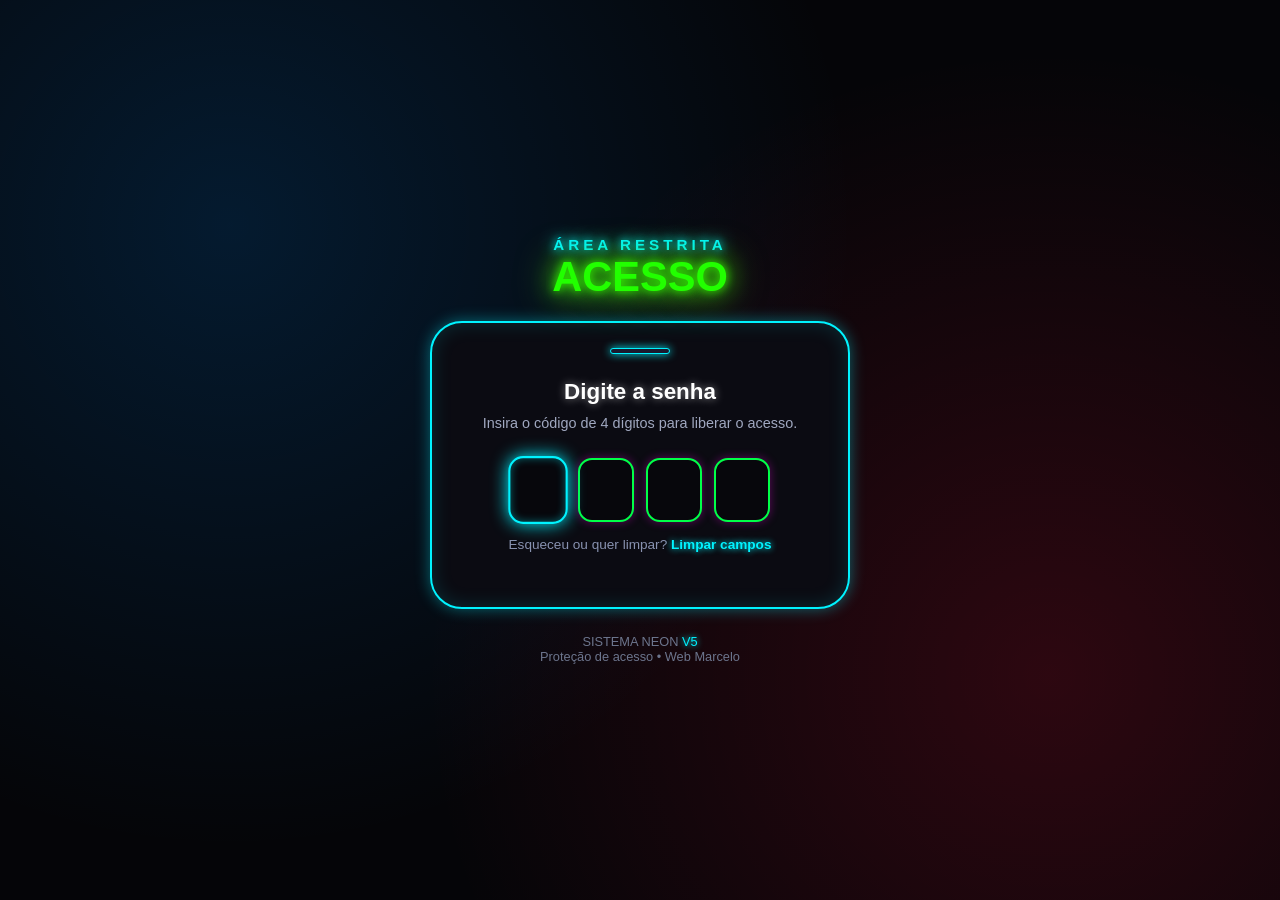
==== commit 74b5fe58: "Update index.html" ====
--- a/index.html
+++ b/index.html
@@ -5,10 +5,44 @@
     <meta name="viewport" content="width=device-width, initial-scale=1.0">
     <title>Acesso Restrito - Web Marcelo</title>
     <link rel="stylesheet" href="style.css">
+    <style>
+        body {
+            perspective: 1100px;
+            overflow-x: hidden;
+        }
+
+        .container {
+            transform-style: preserve-3d;
+            transform-origin: center center;
+            will-change: transform, opacity, filter;
+        }
+
+        .container.recede-back {
+            animation: pushPageBack 0.72s cubic-bezier(0.55, 0.055, 0.675, 0.19) forwards;
+            pointer-events: none;
+        }
+
+        @keyframes pushPageBack {
+            0% {
+                opacity: 1;
+                transform: perspective(1100px) translateZ(0px) scale(1);
+                filter: blur(0px);
+            }
+            30% {
+                opacity: 0.95;
+                transform: perspective(1100px) translateZ(-140px) scale(0.88);
+                filter: blur(0.5px);
+            }
+            100% {
+                opacity: 0;
+                transform: perspective(1100px) translateZ(-1200px) scale(0.08);
+                filter: blur(6px);
+            }
+        }
+    </style>
 </head>
 <body>
-
-    <main class="container">
+    <main class="container" id="mainContainer">
 
         <header class="header">
             <h3 class="neon-text-cyan">ÁREA RESTRITA</h3>
@@ -46,7 +80,7 @@
                     <div class="check">✓</div>
                     <h2>Acesso Liberado!</h2>
                     <p>Senha 0303 confirmada com sucesso.</p>
-                    <a href="pesquisas.html" class="neon-btn">Entrar nas Pesquisas →</a>
+                    <a href="pesquisas.html" id="manualEnterLink" class="neon-btn">Entrar nas Pesquisas →</a>
                 </div>
 
             </div>
@@ -66,11 +100,19 @@
         const errorMsg = document.getElementById('errorMsg');
         const phoneCard = document.getElementById('phoneCard');
         const clearBtn = document.getElementById('clearBtn');
+        const mainContainer = document.getElementById('mainContainer');
+        const manualEnterLink = document.getElementById('manualEnterLink');
+
         const SENHA_CORRETA = "0303";
+        const PAGINA_DESTINO = "pesquisas.html"; // Troque aqui se o arquivo se chamar "pesquisas_3.html"
+        let redirecionando = false;
+
+        manualEnterLink.href = PAGINA_DESTINO;
 
         inputs.forEach((input, index) => {
             input.addEventListener('input', (e) => {
-                // Permite apenas números
+                if (redirecionando) return;
+
                 e.target.value = e.target.value.replace(/[^0-9]/g, '');
                 errorMsg.style.display = 'none';
 
@@ -81,11 +123,24 @@
             });
 
             input.addEventListener('keydown', (e) => {
+                if (redirecionando) return;
+
                 if (e.key === 'Backspace' && !e.target.value && index > 0) {
                     inputs[index - 1].focus();
                 }
             });
         });
+
+        function irParaPaginaComRecuo(url) {
+            if (redirecionando) return;
+            redirecionando = true;
+
+            mainContainer.classList.add('recede-back');
+
+            setTimeout(() => {
+                window.location.href = url;
+            }, 680);
+        }
 
         function verificarSenha() {
             const codigoDigitado = Array.from(inputs).map(i => i.value).join('');
@@ -95,6 +150,10 @@
                     phoneCard.classList.add('unlocked');
                     successBox.classList.add('active');
                     inputs.forEach(i => i.disabled = true);
+
+                    setTimeout(() => {
+                        irParaPaginaComRecuo(PAGINA_DESTINO);
+                    }, 220);
                 } else {
                     errorMsg.style.display = 'block';
                     phoneCard.classList.add('shake');
@@ -118,8 +177,14 @@
 
         clearBtn.addEventListener('click', (e) => {
             e.preventDefault();
+            if (redirecionando) return;
             errorMsg.style.display = 'none';
             limparCampos();
+        });
+
+        manualEnterLink.addEventListener('click', (e) => {
+            e.preventDefault();
+            irParaPaginaComRecuo(PAGINA_DESTINO);
         });
     </script>
 
--- a/style.css
+++ b/style.css
@@ -7,15 +7,42 @@
 
 body {
     background-color: #050508;
-    background-image: 
-        radial-gradient(circle at 20% 20%, rgba(0, 243, 255, 0.08) 0%, transparent 40%),
-        radial-gradient(circle at 80% 80%, rgba(255, 0, 234, 0.08) 0%, transparent 40%);
     color: #ffffff;
     min-height: 100vh;
     display: flex;
     justify-content: center;
     align-items: center;
     padding: 20px;
+    position: relative;
+    overflow-x: hidden;
+}
+
+/* Efeito discreto de sirene no fundo */
+body::before {
+    content: "";
+    position: fixed;
+    inset: 0;
+    z-index: -1;
+    pointer-events: none;
+    background:
+        radial-gradient(circle at 18% 25%, rgba(0, 140, 255, 0.16) 0%, transparent 50%),
+        radial-gradient(circle at 82% 75%, rgba(255, 20, 60, 0.16) 0%, transparent 50%);
+    animation: sireneFundo 6s ease-in-out infinite alternate;
+}
+
+@keyframes sireneFundo {
+    0% {
+        opacity: 0.45;
+        transform: scale(1) translate(-3%, -2%);
+    }
+    50% {
+        opacity: 0.9;
+        transform: scale(1.08) translate(3%, 2%);
+    }
+    100% {
+        opacity: 0.45;
+        transform: scale(1) translate(2%, -3%);
+    }
 }
 
 .container {
@@ -45,7 +72,7 @@
     border: 2px solid #00f3ff;
     border-radius: 32px;
     padding: 25px 22px 35px;
-    box-shadow: 
+    box-shadow:
         0 0 15px rgba(0, 243, 255, 0.4),
         inset 0 0 20px rgba(0, 243, 255, 0.15);
     transition: all 0.4s ease;
@@ -53,7 +80,7 @@
 
 .phone-card.unlocked {
     border-color: #39ff14;
-    box-shadow: 
+    box-shadow:
         0 0 25px rgba(57, 255, 20, 0.6),
         inset 0 0 25px rgba(57, 255, 20, 0.2);
 }
@@ -219,4 +246,5 @@
     25% { transform: translateX(-8px); }
     50% { transform: translateX(8px); }
     75% { transform: translateX(-6px); }
-}+}
+```[cite: 3]
